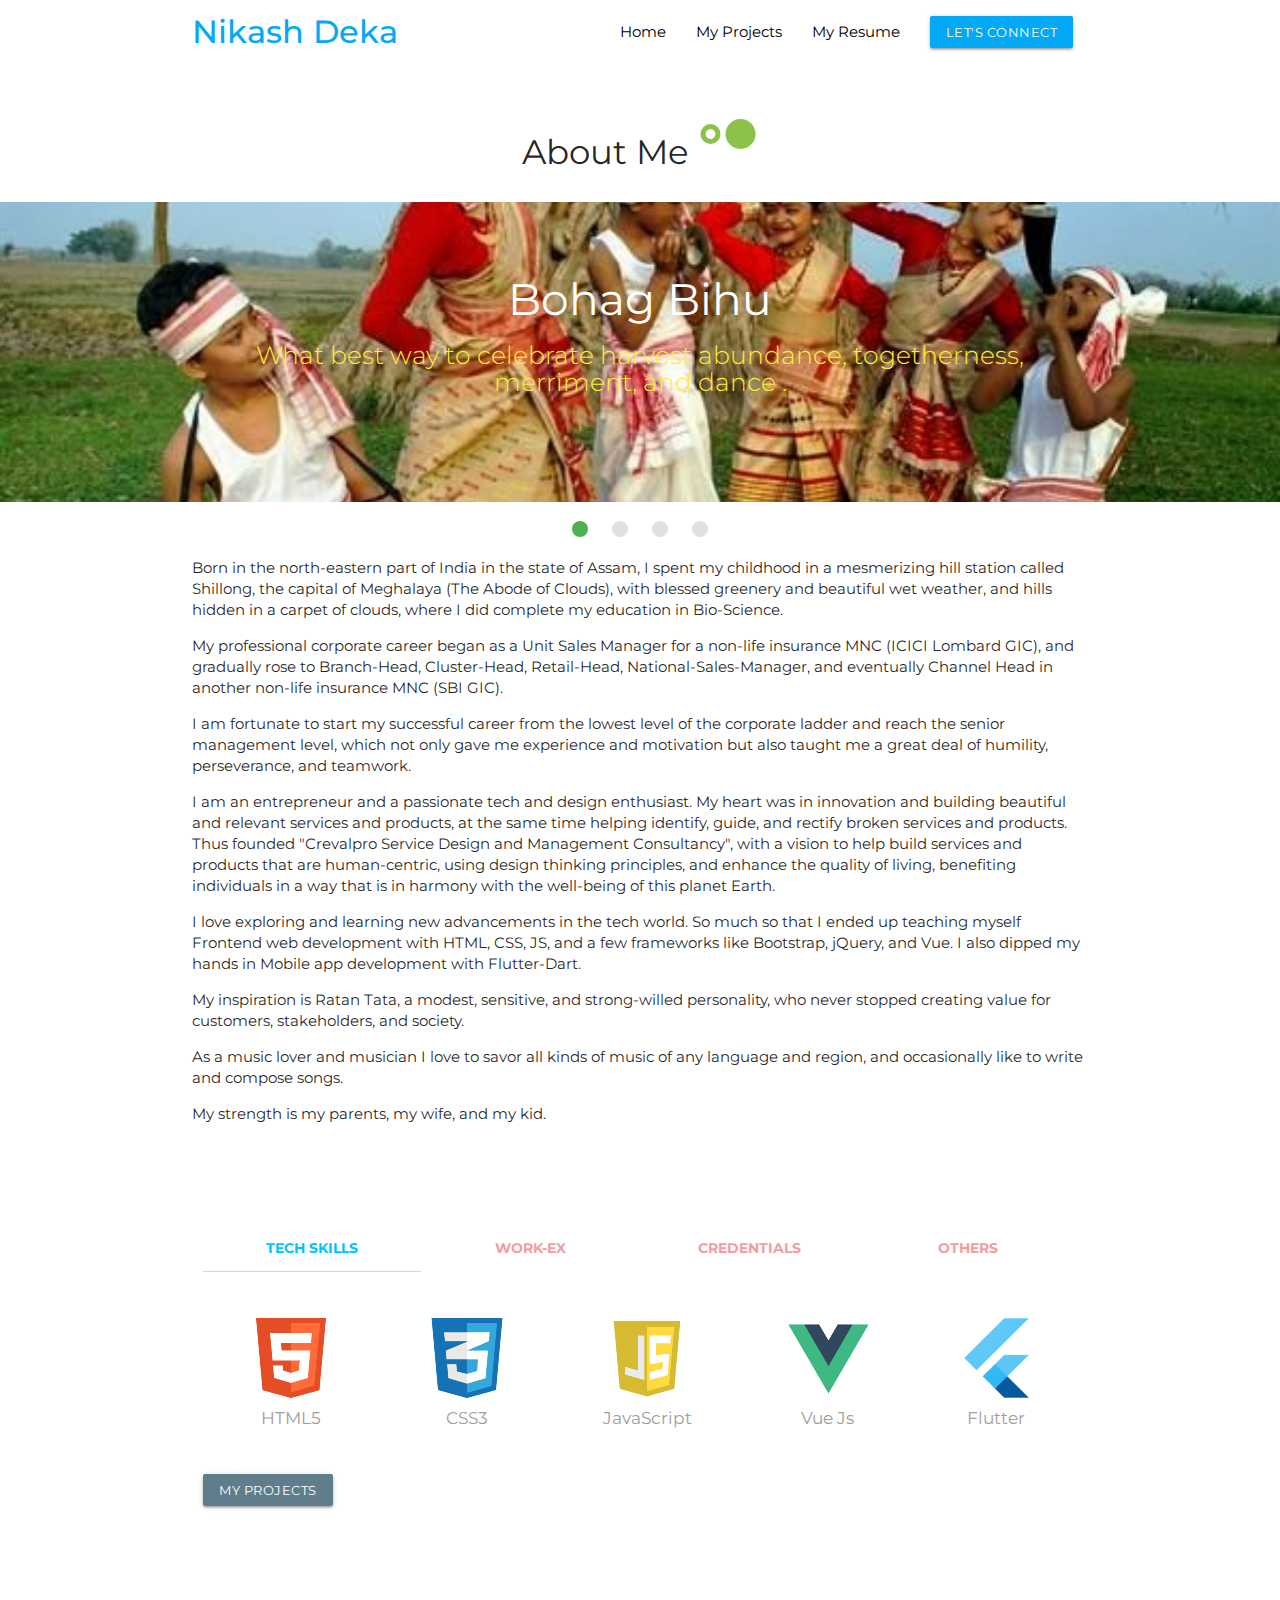
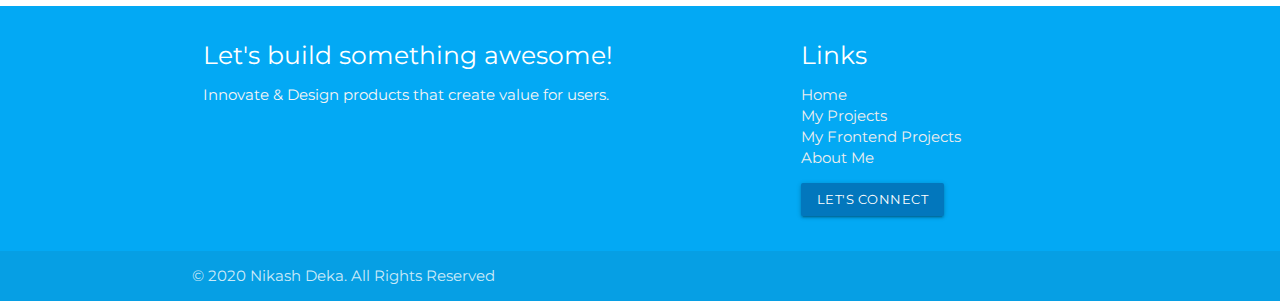
==== views/about_me.html @ b4529e20 "Modified: links, css, renamed files for optimization." ====
<!DOCTYPE html>
<html lang="en">
  <head>
    <meta charset="UTF-8" />
    <meta name="viewport" content="width=device-width, initial-scale=1.0" />
    <title>Nikash Deka Portfolio Page | About Me</title>
    <!--Import Google Icon Font-->
    <link
      href="https://fonts.googleapis.com/icon?family=Material+Icons"
      rel="stylesheet"
    />
    <!-- Import Fontawesome -->
    <link
      rel="stylesheet"
      href="https://use.fontawesome.com/releases/v5.15.1/css/all.css"
      integrity="sha384-vp86vTRFVJgpjF9jiIGPEEqYqlDwgyBgEF109VFjmqGmIY/Y4HV4d3Gp2irVfcrp"
      crossorigin="anonymous"
    />
    <!-- Materialize CSS -->
    <link
      rel="stylesheet"
      href="https://cdnjs.cloudflare.com/ajax/libs/materialize/1.0.0/css/materialize.min.css"
    />
    <!-- Custom CSS -->
    <link rel="stylesheet" href="/assets/css/style.css" />
    <link rel="stylesheet" href="/assets/css/biodata.css" />
    <link rel="stylesheet" href="/assets/css/constant_style.css" />
    <!-- Imported jQuery -->
    <script src="https://ajax.googleapis.com/ajax/libs/jquery/3.5.1/jquery.min.js"></script>
    <!-- Compiled and minified JavaScript -->
    <script src="https://cdnjs.cloudflare.com/ajax/libs/materialize/1.0.0/js/materialize.min.js"></script>
  </head>

  <body class="white" style="background: #f2f2f2">
    <!-- Common Component for Every Page STARTS -->
    <header>
      <!-- Nav Section STARTS -->
      <div class="navbar-fixed">
        <nav class="z-depth-0 white">
          <div class="nav-wrapper container">
            <a href="/index.html" class="brand-logo light-blue-text"
              ><strong>Nikash Deka</strong></a
            >
            <a
              href="#"
              data-target="mobile-menu"
              class="sidenav-trigger black-text"
              ><i class="material-icons">menu</i></a
            >
            <ul class="right hide-on-med-and-down">
              <li>
                <a class="black-text" href="/index.html">Home</a>
              </li>
              <li>
                <a class="black-text" href="/views/my_projects.html"
                  >My Projects</a
                >
              </li>
              <!-- <li>
                <a
                  class="black-text"
                  href="/views/blogs/blogs.html"
                  >Blogs</a
                >
              </li> -->
              <li>
                <a class="black-text" href="/views/my_biodata.html"
                  >My Resume</a
                >
              </li>
              <li>
                <a class="btn-small light-blue" href="/views/contact.html"
                  >Let's Connect</a
                >
              </li>
            </ul>
          </div>
        </nav>
      </div>

      <ul class="sidenav" id="mobile-menu">
        <a href="/index.html" class="brand-logo">
          <h5 class="light-blue-text pl-2"><strong>Nikash Deka</strong></h5>
        </a>
        <li><a class="text-w5" href="/index.html">Home</a></li>
        <li>
          <a class="text-w5" href="/views/my_projects.html">My Projects</a>
        </li>
        <!-- <li>
          <a class="text-w5" href="/views/blogs/blogs.html"
            >Blogs</a
          >
        </li> -->
        <li>
          <a class="text-w5" href="/views/about_me.html">About Me</a>
        </li>
        <li>
          <a
            class="btn-small light-blue"
            class="btn-small"
            href="/views/contact.html"
            >Let's Connect</a
          >
        </li>
      </ul>
      <!-- Nav Section ENDS -->
    </header>

    <!-- Page Heading STARTS -->
    <div class="page-heading">
      <h4 class="center-align mt-5">
        About Me
        <i class="material-icons medium light-green-text">hdr_strong</i>
      </h4>
    </div>
    <!-- Page Heading ENDS -->
    <!-- Common Component for Every Page ENDS -->

    <!-- Top Showcase Carousel section STARTS -->
    <div class="slider mt-2">
      <ul class="slides">
        <li class="blue">
          <img src="/assets/images/bihu_dance.jpg " />
          <div class="caption center-align">
            <h3 class="">Bohag Bihu</h3>
            <h5 class="light yellow-text">
              What best way to celebrate harvest abundance, togetherness,
              merriment, and dance .
            </h5>
            <p></p>
          </div>
        </li>
        <li class="blue">
          <img src="/assets/images//bihu_pitha.jpg" />
          <div class="caption left-align">
            <h3>King size snack</h3>
            <h5 class="light grey-text text-lighten-3">
              This local snack will win every heart.
            </h5>
          </div>
        </li>
        <li class="blue">
          <img src="/assets/images/bihu_meal.jpeg" />
          <div class="caption right-align">
            <h3 class="yellow-text">
              Traditional deliciousness of Assam served with love.
            </h3>
            <h5 class="black-text">No place like home and my comfort food.</h5>
          </div>
        </li>
        <li class="blue">
          <img src="/assets/images/Nikash_sm.jpg" />
          <div class="caption center-align">
            <h3>Passionate, Workaholic, and Sensitive</h3>
            <h5 class="light black-text">
              I am a thinker and love to keep learning new things.
            </h5>
          </div>
        </li>
      </ul>
    </div>
    <!-- Top Showcase Carousel section ENDS -->

    <article class="container">
      <p>
        Born in the north-eastern part of India in the state of Assam, I spent
        my childhood in a mesmerizing hill station called Shillong, the capital
        of Meghalaya (The Abode of Clouds), with blessed greenery and beautiful
        wet weather, and hills hidden in a carpet of clouds, where I did
        complete my education in Bio-Science.
      </p>
      <p>
        My professional corporate career began as a Unit Sales Manager for a
        non-life insurance MNC (ICICI Lombard GIC), and gradually rose to
        Branch-Head, Cluster-Head, Retail-Head, National-Sales-Manager, and
        eventually Channel Head in another non-life insurance MNC (SBI GIC).
      </p>
      <p>
        I am fortunate to start my successful career from the lowest level of
        the corporate ladder and reach the senior management level, which not
        only gave me experience and motivation but also taught me a great deal
        of humility, perseverance, and teamwork.
      </p>
      <p>
        I am an entrepreneur and a passionate tech and design enthusiast. My
        heart was in innovation and building beautiful and relevant services and
        products, at the same time helping identify, guide, and rectify broken
        services and products. Thus founded "Crevalpro Service Design and
        Management Consultancy", with a vision to help build services and
        products that are human-centric, using design thinking principles, and
        enhance the quality of living, benefiting individuals in a way that is
        in harmony with the well-being of this planet Earth.
      </p>
      <p>
        I love exploring and learning new advancements in the tech world. So
        much so that I ended up teaching myself Frontend web development with
        HTML, CSS, JS, and a few frameworks like Bootstrap, jQuery, and Vue. I
        also dipped my hands in Mobile app development with Flutter-Dart.
      </p>
      <p>
        My inspiration is Ratan Tata, a modest, sensitive, and strong-willed
        personality, who never stopped creating value for customers,
        stakeholders, and society.
      </p>
      <p>
        As a music lover and musician I love to savor all kinds of music of any
        language and region, and occasionally like to write and compose songs.
      </p>
      <p>My strength is my parents, my wife, and my kid.</p>
    </article>

    <!-- My Bio-Data TAB Section STARTS -->
    <div class="my-skills-tab">
      <div class="row container">
        <div class="col s12">
          <!-- Tabs mark-up  -->
          <ul class="tabs">
            <li class="tab col s12 m3">
              <a class="active" href="#tech-skills">Tech Skills</a>
            </li>
            <li class="tab col s12 m3">
              <a class="" href="#work-ex">Work-Ex</a>
            </li>
            <li class="tab col s12 m3">
              <a class="" href="#credentials">Credentials</a>
            </li>
            <li class="tab col s12 m3">
              <a class="" href="#others ">Others</a>
            </li>
          </ul>
        </div>
        <!-- Tech-skills mark-up  -->
        <div class="skills-warapper">
          <div id="tech-skills" class="col s12">
            <div class="grey-text skill-icons">
              <div class="i-box center-align">
                <img src="/assets/images/html.png" alt="" />
                <h6>HTML5</h6>
              </div>
              <div class="i-box center-align">
                <img src="/assets/images/css.png" alt="" />
                <h6>CSS3</h6>
              </div>
              <div class="i-box center-align">
                <img src="/assets/images/js.png" alt="" />
                <h6>JavaScript</h6>
              </div>
              <div class="i-box center-align">
                <img src="/assets/images/vue.png" alt="" />
                <h6>Vue Js</h6>
              </div>
              <div class="i-box center-align">
                <img src="/assets/images/flutter.png" alt="" />
                <h6>Flutter</h6>
              </div>
            </div>
            <a
              class="btn-small blue-grey white-text"
              href="/views/my_projects.html"
              >My Projects</a
            >
          </div>
        </div>
        <!-- Work-Ex mark-up -->
        <div id="work-ex" class="col s12">
          <ul>
            <li>
              <a href="">Ten (10) years of non-life insurance experience</a>
            </li>
            <li>
              <a href="">Lead Retail, Bancassurance, and Corporate channels</a>
            </li>
            <li>
              <a href=""
                >Project Lead for developing IT platforms for online products
                distribution</a
              >
            </li>
            <li>
              <a href=""
                >Business Lead for Core system implementation and IT principles
                to business</a
              >
            </li>
            <li>
              <a href=""
                >Operational Process improvement and SOP implementation</a
              >
            </li>
            <li>
              <a href=""
                >Lead teams, mentored, and managed their activities and
                performance appraisals</a
              >
            </li>
            <li>
              <a href=""
                >CHANNEL HEAD (COUNTRY), MNC Non-life Insurance Company</a
              >
            </li>
            <li>
              <a href=""
                >NATIONAL SALES MANAGER, MNC Non-life Insurance Company</a
              >
            </li>
            <li>
              <a href=""
                >RETAIL HEAD (REGIONAL), MNC Non-life Insurance Company</a
              >
            </li>
            <li>
              <a href=""
                >CLUSTER HEAD (REGIONAL), MNC Non-life Insurance Company</a
              >
            </li>
            <li>
              <a href="">BRANCH MANAGER, MNC Non-life Insurance Company</a>
            </li>
            <li>
              <a href="">UNIT SALES MANAGER, MNC Non-life Insurance Company</a>
            </li>
          </ul>
          <a
            class="btn-small blue-grey white-text"
            href="/views/my_biodata.html"
            >My Biodata</a
          >
        </div>
        <!-- Credentials mark-up -->
        <div id="credentials" class="col s12">
          <ul>
            <li>
              <a href=""
                >Strategy Consulting - Indian Institute of Management, Bangalore
                (IIMB)</a
              >
            </li>
            <li><a href="">Design Thinking Certification - IDEO</a></li>
            <li><a href="">Service Design - Udemy</a></li>
            <li>
              <a href=""
                >User Research Certification - Interaction Design Foundation
                (IDF)</a
              >
            </li>
            <li>
              <a href=""
                >User Experience Fundamentals - Interaction Design Foundation
                (IDF)</a
              >
            </li>
            <li><a href="">Flutter + Dart - Udemy</a></li>
            <li><a href="">JavaScript - Udemy</a></li>
            <li><a href="">Web Design - FreeCodeCamp</a></li>
            <li>
              <a href=""
                >Cert SCI (General Insurance) - Singapore College of Insurance
                (SCI)</a
              >
            </li>
            <li>
              <a href=""
                >Cert SCI (Health Insurance) - Singapore College of Insurance
                (SCI)</a
              >
            </li>
            <li>
              <a href=""
                >Cert SCI (Reinsurance) - Singapore College of Insurance
                (SCI)</a
              >
            </li>
            <li>
              <a href=""
                >Licentiate (Non-Life) - Insurance Institute of India (III)</a
              >
            </li>
          </ul>
          <a
            class="btn-small blue-grey white-text"
            href="/views/my_certifications.html"
            >Certification</a
          >
        </div>
        <div id="others" class="col s12">
          <ul class="grey-text">
            <li>
              <a href=""
                >Volunteer with the Willing Hearts Foundation, Singapore.
              </a>
            </li>
            <li><a href="">A Hobbyist Musician, Singer. </a></li>
            <li><a href="">Service Design - Udemy</a></li>
          </ul>
          <a class="btn-small blue-grey white-text" href="/index.html">Home</a>
        </div>
      </div>
    </div>
    <!-- My Bio-Data TAB Section ENDS -->

    <!-- Footer STARTS -->
    <footer class="page-footer light-blue">
      <div class="container">
        <div class="row">
          <div class="col l6 s12">
            <h5 class="white-text">Let's build something awesome!</h5>
            <p class="grey-text text-lighten-4">
              Innovate & Design products that create value for users.
            </p>
          </div>
          <div class="col l4 offset-l2 s12">
            <h5 class="white-text">Links</h5>
            <ul>
              <li>
                <a class="grey-text text-lighten-3" href="/index.html">Home</a>
              </li>
              <li>
                <a
                  class="grey-text text-lighten-3"
                  href="/views/my_projects.html"
                  >My Projects</a
                >
              </li>
              <li>
                <a
                  class="grey-text text-lighten-3"
                  href="/views/frontend_development.html"
                  >My Frontend Projects</a
                >
              </li>
              <!-- <li>
                <a
                  class="grey-text text-lighten-3"
                  href="/views/blogs/blogs.html"
                  >Blogs</a
                >
              </li> -->
              <li>
                <a class="grey-text text-lighten-3" href="/views/about_me.html"
                  >About Me</a
                >
              </li>
              <li>
                <a
                  class="btn-small mt-1 light-blue darken-3"
                  href="/views/contact.html"
                  >Let's Connect</a
                >
              </li>
            </ul>
          </div>
        </div>
      </div>
      <div class="footer-copyright">
        <div class="container">
          © 2020 Nikash Deka. All Rights Reserved
          <!-- <a
        class="dropdown-trigger grey-text text-lighten-4 right"
        href="#"
        data-target="dropdownlist"
        style="width: 220px"
        >More Links</a
      > -->
          <ul id="dropdownlist" class="dropdown-content light-blue">
            <li>
              <a class="grey-text text-lighten-4" href="#!"
                >Crevalpro SDMC LLP</a
              >
            </li>
            <li>
              <a class="grey-text text-lighten-4" href="#!">Design Resources</a>
            </li>
            <li>
              <a class="grey-text text-lighten-4" href="#!">My Photography</a>
            </li>
          </ul>
        </div>
      </div>
    </footer>
    <!-- Footer ENDS -->

    <script>
      $(document).ready(function () {
        $(".carousel").carousel({
          indicators: true,
        });
        $(".tabs").tabs();
        $(".slider").slider({
          height: 300,
        });
        $(".sidenav").sidenav();
        $(".carousel.carousel-slider").carousel({
          fullWidth: true,
          indicators: true,
        });
      });
    </script>
  </body>
</html>
---- assets/css/style.css ----
@import url("https://fonts.googleapis.com/css2?family=Montserrat:wght@200;300;400;500;700&display=swap");

* {
  font-family: "Montserrat", Roboto, Helvetica, sans-serif;
}
.skill-btn {
  margin: 8px;
}

.img-overlay {
  display: block;
  position: relative;
}

.img-overlay::before {
  content: "";
  position: absolute;
  left: 0;
  top: 0;
  height: 100%;
  width: 100%;
  background-color: rgba(0, 255, 0, 0.315);
}

.navbar-fixed .container {
  height: 60px;
}

.clear-float {
  clear: both;
}

.page-heading {
  margin-top: -20px;
}

.carousel {
  background-color: white;
}

/* Carousel display window */
.my-carousel {
  height: 380px;
}

.my-carousel-item {
  min-height: 300px;
  /* min-width: fit-content; */
  min-width: 350px;
  border-radius: 40px;
}

.my-carousel-item img {
  height: 120px;
  object-fit: contain;
  overflow: hidden;
}

.carousel .indicators {
  margin-top: 10px;
}

.carousel .indicators li.indicator-item {
  background-color: grey;
}

.carousel .indicators li.indicator-item.active {
  background-color: lightgreen;
}

.card-panel {
  width: 800;
  margin-top: -30px;
  background-color: rgb(0, 0, 0);
  background-color: white;
}

.card-title {
  margin: 4px 0;
  color: red;
}

.card-sub-title {
  color: green;
}

.heading-caption h5 {
  padding: 100px;
}

.txt-upper {
  text-transform: uppercase;
}

.carousel-item img {
  max-width: 250px;
  max-height: 250px;
}

.my-skills-tab {
  margin: 100px 0;
}
.my-skills-tab ul {
  list-style-type: inherit;
  font-weight: 700;
}

.my-skills-tab ul li {
  color: #455a64;
  list-style: initial;
  list-style-type: square;
}
.my-skills-tab ul li a {
  color: #455a64;
  list-style: initial;
  list-style-type: square;
}

.my-skills-tab .tabs .tab .active {
  color: rgb(0, 195, 255);
}

#tech-skills li,
#work-ex li,
#credentials li,
#others li {
  margin-bottom: 8px;
}

.tabs .tab a:focus,
.tabs .tab a:focus.active {
  color: rgb(0, 195, 255);
  /* tab heading color change when focused */
}

.tabs .tab a:focus,
.tabs .tab a:focus.active {
  background-color: #e6e6e644;
  outline: none;
}

.tabs .indicator {
  position: absolute;
  bottom: 0;
  height: 1px;
  background-color: #455a643f;
  will-change: left, right;
  /* color: blue; */
}

#tech-skills ul,
#work-ex ul,
#credentials ul,
#others ul {
  padding: 20px;
  /* background-color: #e6e6e644; */
  font-weight: normal;
  color: #039be5;
  
}

.skills-wrapper {
  position: relative;
}
#tech-skills .skill-icons {
  height: 170px;
  width: 100%;
  padding: 30px 0;
  margin: 16px 0;
  font-size: 5rem;
  display: flex;
  justify-content: space-around;
  -webkit-justify-content: space-around;
  -moz-justify-content: space-around;
}

/* #tech-skills .skill-icons .i-box h6 {
  color: #3c4d83;
  margin-top: -1px;
} 
*/

/* Styling to set left & right padding for brand logo  */
@media only screen and (max-width: 992px) {
  nav .brand-logo {
    min-width: 220px;
    padding: 0 1rem;
  }
}
---- assets/css/biodata.css ----
.resume-section .resume-header {
  /* background-color: #607d8b; */
  width: 100%;
  display: flex;
  /* align-items: flex-end; */
  padding: 0 1rem;
  justify-content: space-between;
}


.resume-section .resume-header img {
  width: 120px;
}

.resume-header-content a{
  color: #607d8b;
}

.resume-body i {
  position: relative;
}
.resume-body i::before {
  position: absolute;
  color: #607d8b;
  top: 50%;
  left: 50%;
  transform: translate(-50%, -50%);
}

.list-styling li {
  padding-bottom: 16px;
}
.certification-items ul li a {
  color: #607d8b;
  padding: 16px;
}
---- assets/css/constant_style.css ----
@import url("https://fonts.googleapis.com/css2?family=Montserrat:wght@200;300;400;500;600;700&display=swap");

* {
  font-family: "Montserrat", Roboto, Helvetica, sans-serif;
  /* color: #039be5; */
}
.primary-color {
  background-color: #1d1d1f;
  color: #ffffff;
}
.accent-color {
  background-color: #616161;
  color: #ffffff;
}
.secondary-color {
  background-color: #eeff41;
  color: #000000;
}

/* text formatting */
.text-w1 {
  font-weight: 100;
}
.text-w2 {
  font-weight: 200;
}
.text-w3 {
  font-weight: 300;
}
.text-w4 {
  font-weight: 400;
}
.text-w5 {
  font-weight: 500;
}
.text-w6 {
  font-weight: 600;
}
.text-w7 {
  font-weight: 700;
}

/* margin */
.mt-1 {
  margin-top: 1rem;
}
.mt-2 {
  margin-top: 2rem;
}
.mt-3 {
  margin-top: 3rem;
}
.mt-4 {
  margin-top: 4rem;
}
.mt-5 {
  margin-top: 4rem;
}
.mb-1 {
  margin-bottom: 1rem;
}
.mb-2 {
  margin-bottom: 2rem;
}
.mb-3 {
  margin-bottom: 3rem;
}
.mb-4 {
  margin-bottom: 4rem;
}
.mb-5 {
  margin-bottom: 4rem;
}
/* padding */
.pt-1 {
  padding-top: 1rem;
}
.pt-2 {
  padding-top: 2rem;
}
.pt-3 {
  padding-top: 3rem;
}
.pt-4 {
  padding-top: 4rem;
}
.pt-5 {
  padding-top: 4rem;
}
.pb-1 {
  padding-bottom: 1rem;
}
.pb-2 {
  padding-bottom: 2rem;
}
.pb-3 {
  padding-bottom: 3rem;
}
.pb-4 {
  padding-bottom: 4rem;
}
.pb-5 {
  padding-bottom: 4rem;
}
.pl-1 {
  padding-left: 1rem;
}
.pl-2 {
  padding-left: 2rem;
}
.pl-3 {
  padding-left: 3rem;
}
.pl-4 {
  padding-left: 4rem;
}
.pl-5 {
  padding-left: 4rem;
}

/* reference: https://css-tricks.com/multi-line-truncation-with-pure-css/ 
              https://css-tricks.com/almanac/properties/l/line-clamp/
              https://css-tricks.com/weekly-news-truncating-muti-line-text-calc-in-custom-property-values-contextual-alternates/
*/
html {
  --lh: 1.4rem;
  line-height: var(--lh);
}

.truncate-overflow {
  position: relative;
  --max-lines: 2;
  max-height: calc(var(--lh) * var(--max-lines));
  overflow: hidden;
}

.truncate-overflow::before {
  content: "...";
  position: absolute;
  bottom: 0;
  right: 0;
  padding-left: 3px;
  background-color: white;
}

.truncate-overflow::after {
  content: " ";
  position: absolute;
  right: 0;
  width: 1rem;
  height: 1rem;
  background-color: white;
}
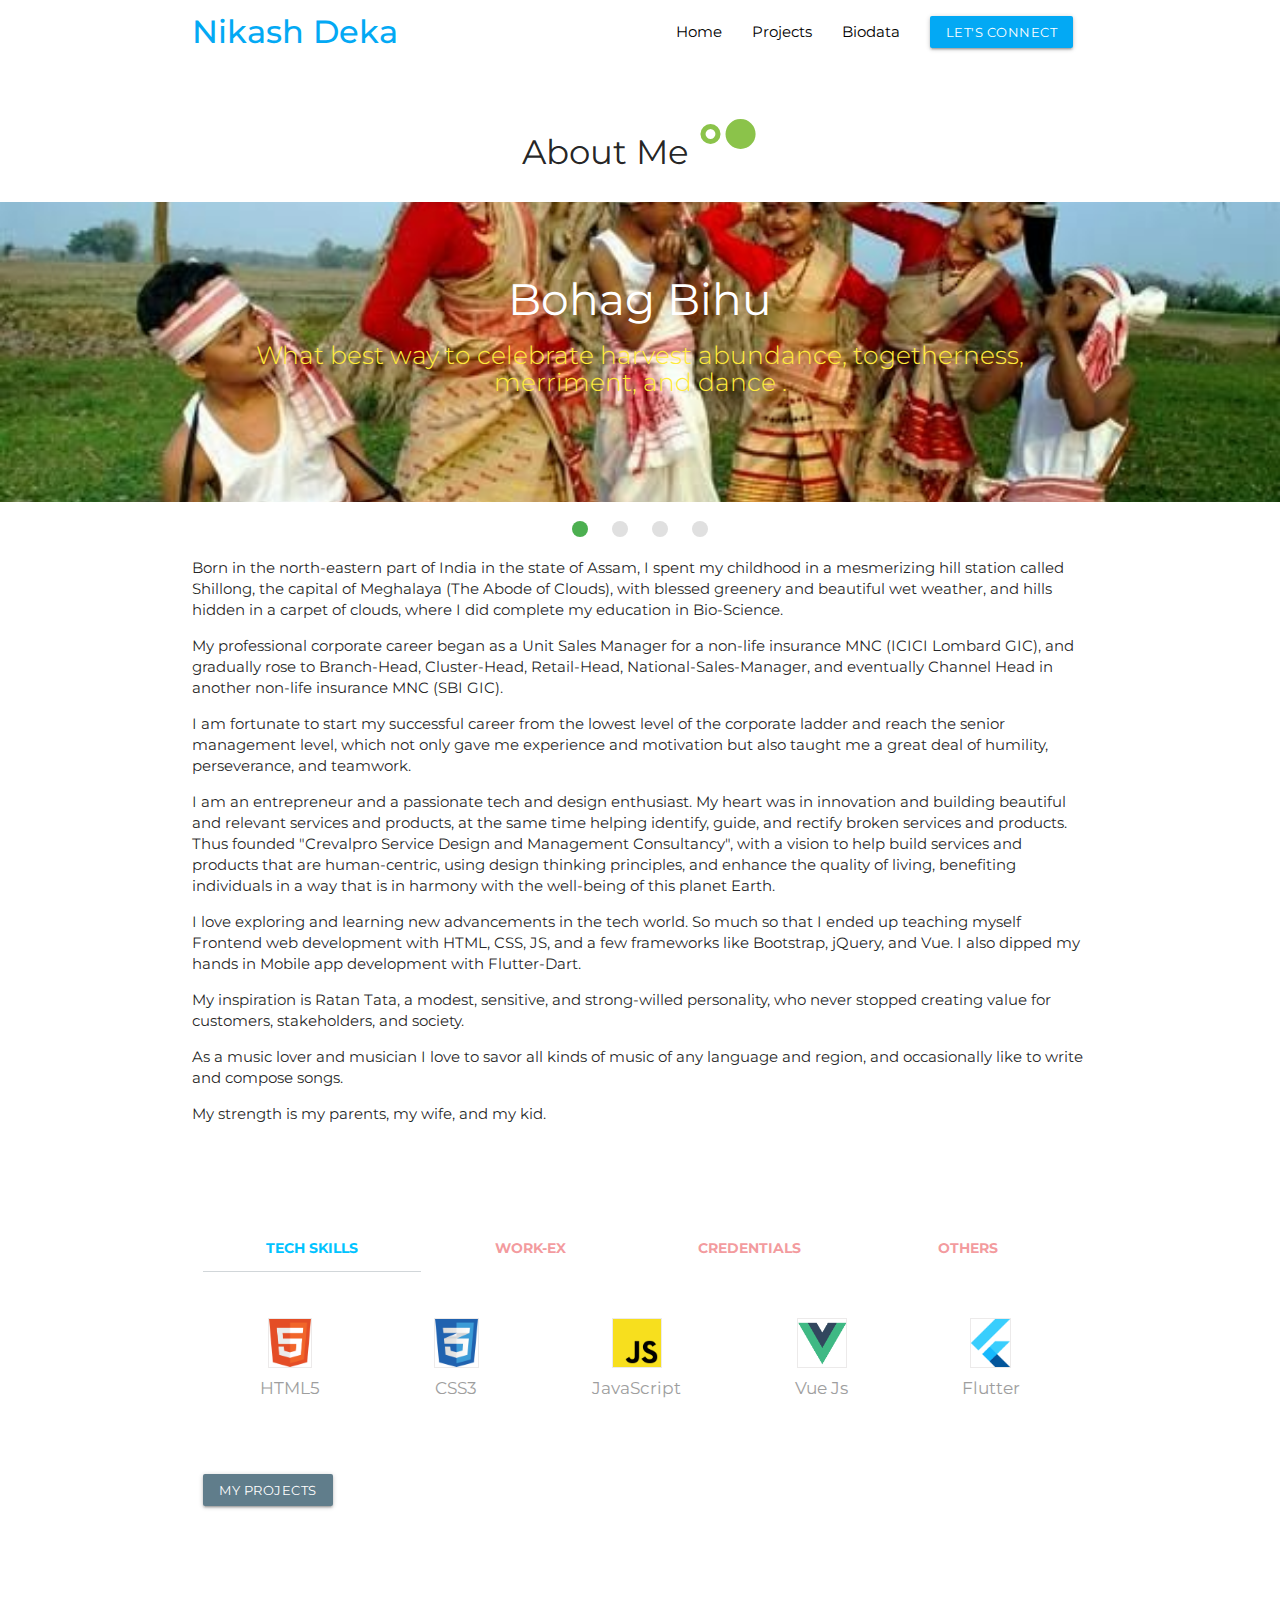
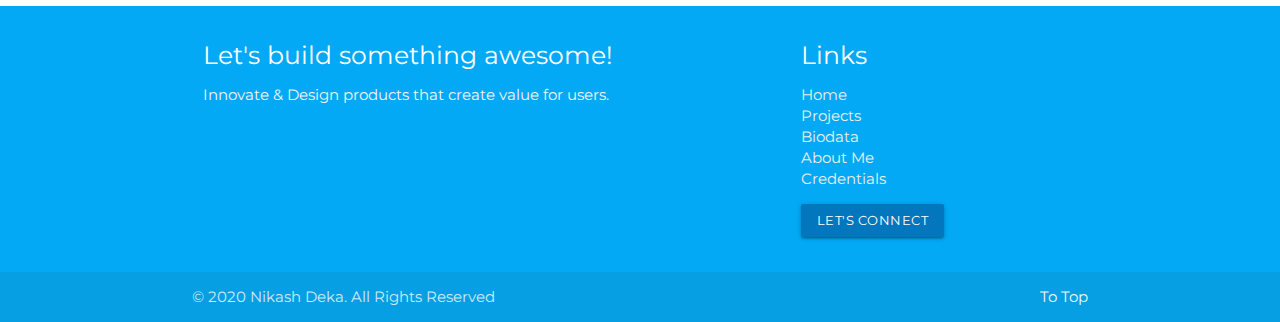
==== commit 96935e88: "Refactor: styles, and html" ====
--- a/views/about_me.html
+++ b/views/about_me.html
@@ -52,9 +52,7 @@
                 <a class="black-text" href="/index.html">Home</a>
               </li>
               <li>
-                <a class="black-text" href="/views/my_projects.html"
-                  >My Projects</a
-                >
+                <a class="black-text" href="/views/projects.html">Projects</a>
               </li>
               <!-- <li>
                 <a
@@ -64,9 +62,7 @@
                 >
               </li> -->
               <li>
-                <a class="black-text" href="/views/my_biodata.html"
-                  >My Resume</a
-                >
+                <a class="black-text" href="/views/biodata.html">Biodata</a>
               </li>
               <li>
                 <a class="btn-small light-blue" href="/views/contact.html"
@@ -84,15 +80,10 @@
         </a>
         <li><a class="text-w5" href="/index.html">Home</a></li>
         <li>
-          <a class="text-w5" href="/views/my_projects.html">My Projects</a>
-        </li>
-        <!-- <li>
-          <a class="text-w5" href="/views/blogs/blogs.html"
-            >Blogs</a
-          >
-        </li> -->
+          <a class="text-w5" href="/views/projects.html">Projects</a>
+        </li>
         <li>
-          <a class="text-w5" href="/views/about_me.html">About Me</a>
+          <a class="black-text" href="/views/biodata.html">Biodata</a>
         </li>
         <li>
           <a
@@ -415,17 +406,13 @@
                 <a class="grey-text text-lighten-3" href="/index.html">Home</a>
               </li>
               <li>
-                <a
-                  class="grey-text text-lighten-3"
-                  href="/views/my_projects.html"
-                  >My Projects</a
-                >
-              </li>
-              <li>
-                <a
-                  class="grey-text text-lighten-3"
-                  href="/views/frontend_development.html"
-                  >My Frontend Projects</a
+                <a class="grey-text text-lighten-3" href="/views/projects.html"
+                  >Projects</a
+                >
+              </li>
+              <li>
+                <a class="grey-text text-lighten-3" href="/views/biodata.html"
+                  >Biodata</a
                 >
               </li>
               <!-- <li>
@@ -442,6 +429,13 @@
               </li>
               <li>
                 <a
+                  class="grey-text text-lighten-3"
+                  href="/views/certifications.html"
+                  >Credentials</a
+                >
+              </li>
+              <li>
+                <a
                   class="btn-small mt-1 light-blue darken-3"
                   href="/views/contact.html"
                   >Let's Connect</a
@@ -454,46 +448,14 @@
       <div class="footer-copyright">
         <div class="container">
           © 2020 Nikash Deka. All Rights Reserved
-          <!-- <a
-        class="dropdown-trigger grey-text text-lighten-4 right"
-        href="#"
-        data-target="dropdownlist"
-        style="width: 220px"
-        >More Links</a
-      > -->
-          <ul id="dropdownlist" class="dropdown-content light-blue">
-            <li>
-              <a class="grey-text text-lighten-4" href="#!"
-                >Crevalpro SDMC LLP</a
-              >
-            </li>
-            <li>
-              <a class="grey-text text-lighten-4" href="#!">Design Resources</a>
-            </li>
-            <li>
-              <a class="grey-text text-lighten-4" href="#!">My Photography</a>
-            </li>
-          </ul>
+
+          <a id="to-top-btn" class="grey-text text-lighten-4 right" href="#">To Top</a>
         </div>
       </div>
     </footer>
     <!-- Footer ENDS -->
 
-    <script>
-      $(document).ready(function () {
-        $(".carousel").carousel({
-          indicators: true,
-        });
-        $(".tabs").tabs();
-        $(".slider").slider({
-          height: 300,
-        });
-        $(".sidenav").sidenav();
-        $(".carousel.carousel-slider").carousel({
-          fullWidth: true,
-          indicators: true,
-        });
-      });
-    </script>
+    <script src="/assets/js/main.js"></script>
+    <script src="/assets/js/scroll_to_top.js"></script>
   </body>
 </html>
--- a/assets/css/style.css
+++ b/assets/css/style.css
@@ -3,6 +3,11 @@
 * {
   font-family: "Montserrat", Roboto, Helvetica, sans-serif;
 }
+
+.btn-small {
+  background-color: #42a5f5;
+}
+
 .skill-btn {
   margin: 8px;
 }
@@ -19,7 +24,7 @@
   top: 0;
   height: 100%;
   width: 100%;
-  background-color: rgba(0, 255, 0, 0.315);
+  background-color: rgba(146, 146, 146, 0.59);
 }
 
 .navbar-fixed .container {
@@ -46,8 +51,8 @@
 .my-carousel-item {
   min-height: 300px;
   /* min-width: fit-content; */
-  min-width: 350px;
-  border-radius: 40px;
+  min-width: 320px;
+  border-radius: 50%;
 }
 
 .my-carousel-item img {
@@ -153,10 +158,8 @@
 #credentials ul,
 #others ul {
   padding: 20px;
-  /* background-color: #e6e6e644; */
   font-weight: normal;
   color: #039be5;
-  
 }
 
 .skills-wrapper {
@@ -173,17 +176,59 @@
   -webkit-justify-content: space-around;
   -moz-justify-content: space-around;
 }
-
-/* #tech-skills .skill-icons .i-box h6 {
-  color: #3c4d83;
-  margin-top: -1px;
-} 
-*/
-
-/* Styling to set left & right padding for brand logo  */
+.skill-icons{
+  display: flex;
+  flex-wrap: wrap;
+}
+
+.i-box img{
+  /* max-width: 80px; */
+  height: 50px;
+  border: 1px solid rgb(236, 234, 234);
+  object-fit: cover;
+}
+/* Styling to set left & right padding  */
+/* for brand logo  */
 @media only screen and (max-width: 992px) {
   nav .brand-logo {
     min-width: 220px;
     padding: 0 1rem;
   }
 }
+
+/* SHOWCASE GRID CARD CSS STARTS  */
+.showcase-grid-cards {
+  height: auto;
+}
+
+.showcase-grid-cards .card {
+  max-height: fit-content;
+}
+
+.showcase-grid-cards .card .card-content {
+  min-height: fit-content;
+  overflow: hidden;
+}
+
+.showcase-grid-cards .card .card-content img {
+  min-height: 200px;
+  max-height: 200px;
+  object-fit: fill;
+  width: 100%;
+  object-fit: contain;
+  overflow: hidden;
+}
+
+/* Image Grid Starts */
+.showcase-grid-cards .h-image-grid {
+  display: grid;
+  grid-gap: 12px 12px;
+  grid-template-columns: repeat(auto-fit, minmax(300px, 1fr));
+}
+
+.showcase-grid-cards .h-image-grid img {
+  width: 100%;
+}
+/* Image Grid Ends */
+
+/* SHOWCASE GRID CARD CSS ENDS  */
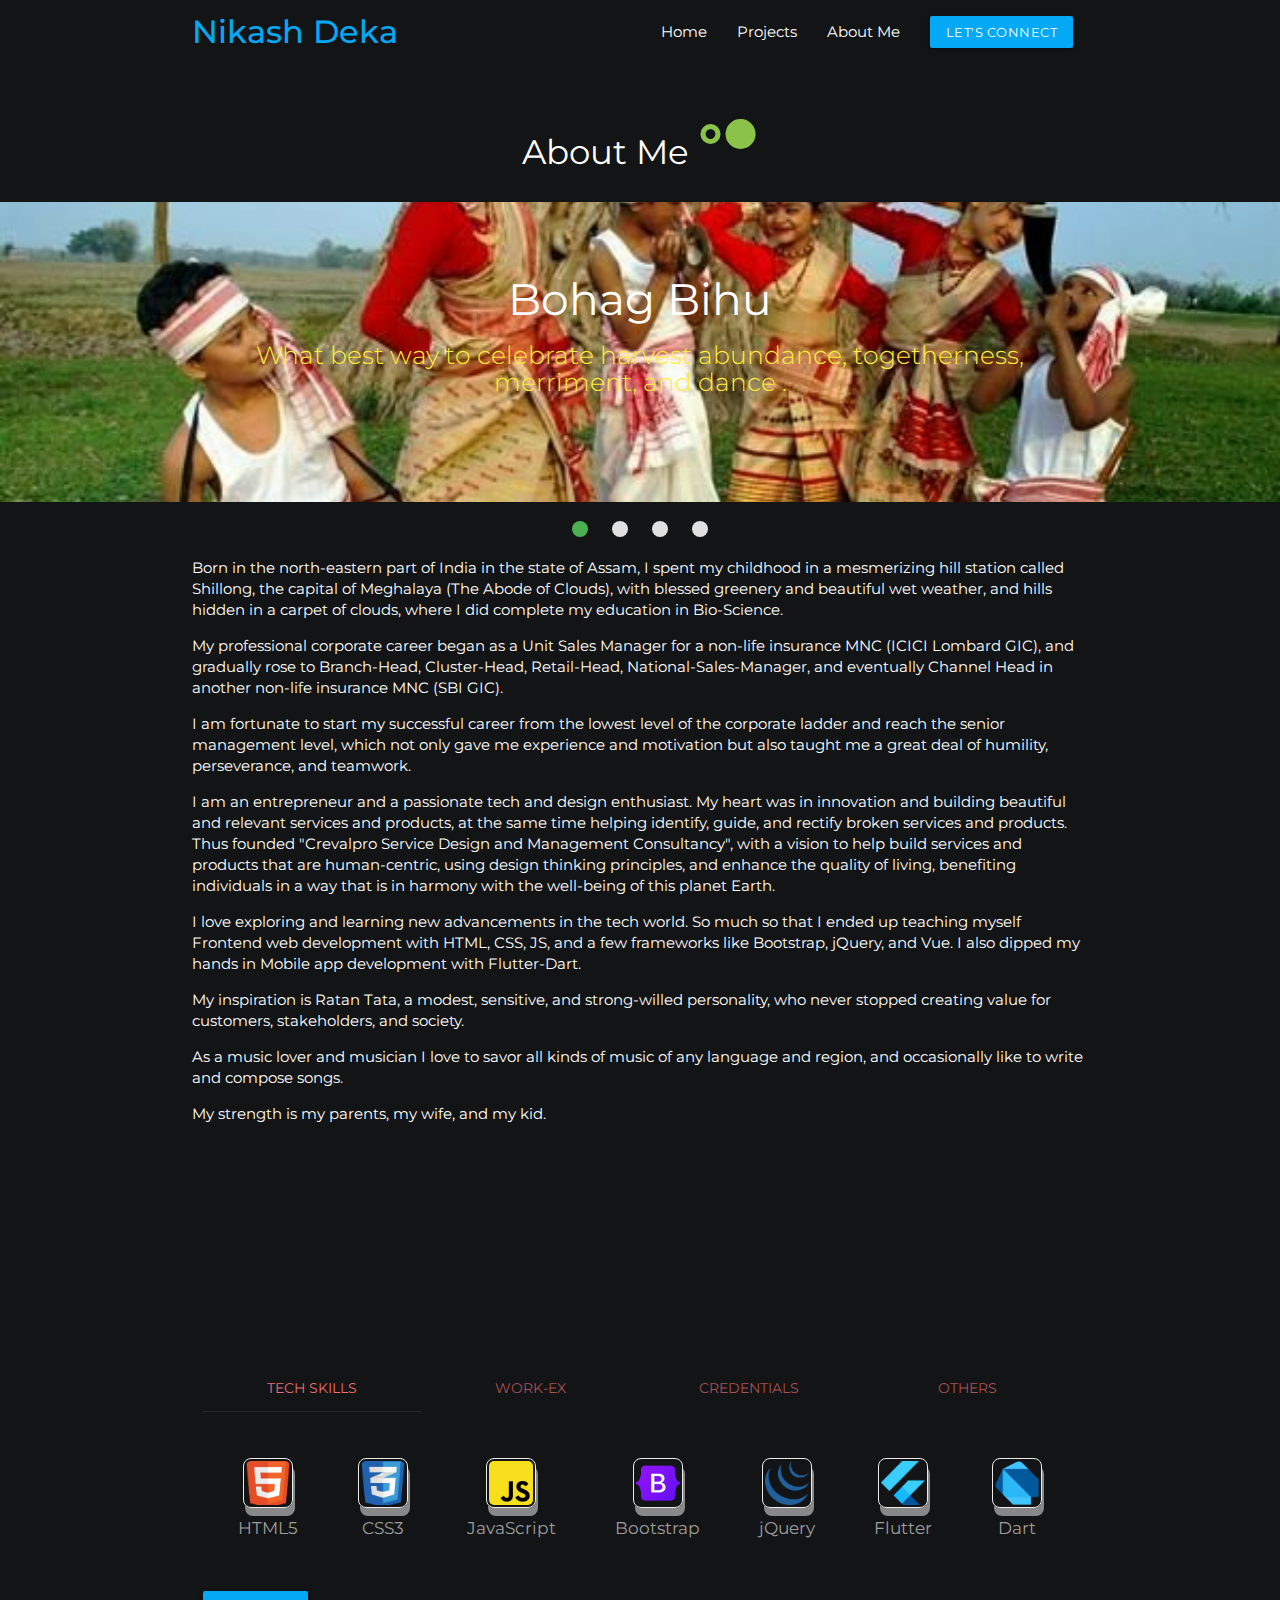
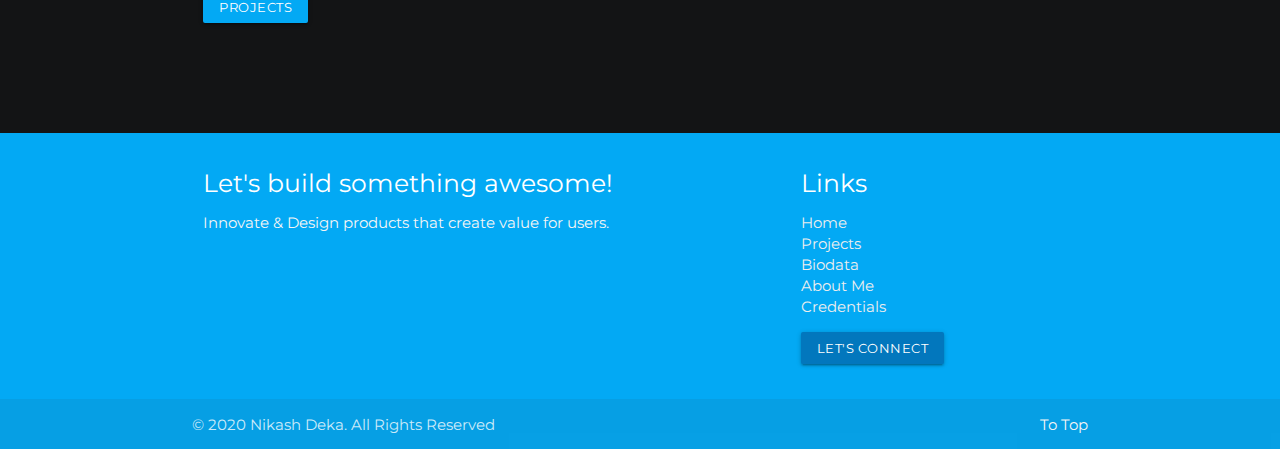
==== commit 850bf5fe: "Modified, mark-up and css stylesheets" ====
--- a/views/about_me.html
+++ b/views/about_me.html
@@ -31,41 +31,48 @@
     <script src="https://cdnjs.cloudflare.com/ajax/libs/materialize/1.0.0/js/materialize.min.js"></script>
   </head>
 
-  <body class="white" style="background: #f2f2f2">
+  <body class="white-text" style="background: #131415">
     <!-- Common Component for Every Page STARTS -->
     <header>
-      <!-- Nav Section STARTS -->
-      <div class="navbar-fixed">
-        <nav class="z-depth-0 white">
-          <div class="nav-wrapper container">
-            <a href="/index.html" class="brand-logo light-blue-text"
+      <!-- NAVBAR FIXED -->
+      <div class="navbar-fixed " >
+        <nav class="z-depth-0 ">
+          <div class="nav-wrapper container" >
+            <a
+              href="/index.html"
+              class="brand-logo light-blue-text"
               ><strong>Nikash Deka</strong></a
             >
             <a
               href="#"
               data-target="mobile-menu"
-              class="sidenav-trigger black-text"
+              class="sidenav-trigger white-text"
               ><i class="material-icons">menu</i></a
             >
             <ul class="right hide-on-med-and-down">
               <li>
-                <a class="black-text" href="/index.html">Home</a>
-              </li>
-              <li>
-                <a class="black-text" href="/views/projects.html">Projects</a>
-              </li>
-              <!-- <li>
-                <a
-                  class="black-text"
-                  href="/views/blogs/blogs.html"
-                  >Blogs</a
-                >
-              </li> -->
-              <li>
-                <a class="black-text" href="/views/biodata.html">Biodata</a>
-              </li>
-              <li>
-                <a class="btn-small light-blue" href="/views/contact.html"
+                <a class="white-text" href="/index.html"
+                  >Home</a
+                >
+              </li>
+              <li>
+                <a
+                  class="white-text"
+                  href="/views/projects.html"
+                  >Projects</a
+                >
+              </li>
+              <li>
+                <a
+                  class="white-text"
+                  href="/views/about_me.html"
+                  >About Me</a
+                >
+              </li>
+              <li>
+                <a
+                  class="btn-small light-blue"
+                  href="/views/contact.html"
                   >Let's Connect</a
                 >
               </li>
@@ -73,17 +80,23 @@
           </div>
         </nav>
       </div>
-
-      <ul class="sidenav" id="mobile-menu">
+      <!-- SIDENAV -->
+      <ul class="sidenav" id="mobile-menu" >
         <a href="/index.html" class="brand-logo">
-          <h5 class="light-blue-text pl-2"><strong>Nikash Deka</strong></h5>
+          <h5 class="pl-2"><strong>Nikash Deka</strong>
+          <h6 class="pl-2 ">Profile page</h6>
+          </h5>
         </a>
-        <li><a class="text-w5" href="/index.html">Home</a></li>
+        <li><a class="white-text" href="/index.html">Home</a></li>
         <li>
-          <a class="text-w5" href="/views/projects.html">Projects</a>
+          <a class="white-text" href="/views/projects.html"
+            >Projects</a
+          >
         </li>
         <li>
-          <a class="black-text" href="/views/biodata.html">Biodata</a>
+          <a class="white-text" href="/views/about_me.html"
+            >About Me</a
+          >
         </li>
         <li>
           <a
@@ -94,7 +107,6 @@
           >
         </li>
       </ul>
-      <!-- Nav Section ENDS -->
     </header>
 
     <!-- Page Heading STARTS -->
@@ -200,194 +212,206 @@
       <p>My strength is my parents, my wife, and my kid.</p>
     </article>
 
-    <!-- My Bio-Data TAB Section STARTS -->
-    <div class="my-skills-tab">
-      <div class="row container">
-        <div class="col s12">
-          <!-- Tabs mark-up  -->
-          <ul class="tabs">
-            <li class="tab col s12 m3">
-              <a class="active" href="#tech-skills">Tech Skills</a>
-            </li>
-            <li class="tab col s12 m3">
-              <a class="" href="#work-ex">Work-Ex</a>
-            </li>
-            <li class="tab col s12 m3">
-              <a class="" href="#credentials">Credentials</a>
-            </li>
-            <li class="tab col s12 m3">
-              <a class="" href="#others ">Others</a>
-            </li>
-          </ul>
-        </div>
-        <!-- Tech-skills mark-up  -->
-        <div class="skills-warapper">
-          <div id="tech-skills" class="col s12">
-            <div class="grey-text skill-icons">
-              <div class="i-box center-align">
-                <img src="/assets/images/html.png" alt="" />
-                <h6>HTML5</h6>
-              </div>
-              <div class="i-box center-align">
-                <img src="/assets/images/css.png" alt="" />
-                <h6>CSS3</h6>
-              </div>
-              <div class="i-box center-align">
-                <img src="/assets/images/js.png" alt="" />
-                <h6>JavaScript</h6>
-              </div>
-              <div class="i-box center-align">
-                <img src="/assets/images/vue.png" alt="" />
-                <h6>Vue Js</h6>
-              </div>
-              <div class="i-box center-align">
-                <img src="/assets/images/flutter.png" alt="" />
-                <h6>Flutter</h6>
-              </div>
-            </div>
-            <a
-              class="btn-small blue-grey white-text"
-              href="/views/my_projects.html"
-              >My Projects</a
-            >
-          </div>
-        </div>
-        <!-- Work-Ex mark-up -->
-        <div id="work-ex" class="col s12">
-          <ul>
-            <li>
-              <a href="">Ten (10) years of non-life insurance experience</a>
-            </li>
-            <li>
-              <a href="">Lead Retail, Bancassurance, and Corporate channels</a>
-            </li>
-            <li>
-              <a href=""
-                >Project Lead for developing IT platforms for online products
-                distribution</a
-              >
-            </li>
-            <li>
-              <a href=""
-                >Business Lead for Core system implementation and IT principles
-                to business</a
-              >
-            </li>
-            <li>
-              <a href=""
-                >Operational Process improvement and SOP implementation</a
-              >
-            </li>
-            <li>
-              <a href=""
-                >Lead teams, mentored, and managed their activities and
-                performance appraisals</a
-              >
-            </li>
-            <li>
-              <a href=""
-                >CHANNEL HEAD (COUNTRY), MNC Non-life Insurance Company</a
-              >
-            </li>
-            <li>
-              <a href=""
-                >NATIONAL SALES MANAGER, MNC Non-life Insurance Company</a
-              >
-            </li>
-            <li>
-              <a href=""
-                >RETAIL HEAD (REGIONAL), MNC Non-life Insurance Company</a
-              >
-            </li>
-            <li>
-              <a href=""
-                >CLUSTER HEAD (REGIONAL), MNC Non-life Insurance Company</a
-              >
-            </li>
-            <li>
-              <a href="">BRANCH MANAGER, MNC Non-life Insurance Company</a>
-            </li>
-            <li>
-              <a href="">UNIT SALES MANAGER, MNC Non-life Insurance Company</a>
-            </li>
-          </ul>
+    <!-- Section Skills Tab-Menu STARTS -->
+    <div class="row container skills-container pb-4">
+      <div class="section-caption center-align pb-4">
+          <!-- <h5 class="mt-4 pt-4 pb-2">TOOLBOX  <i class="fas fa-solid fa-toolbox small light-blue-text"></i>
+        </h5> -->
+      </div>
+        <!-- Skill TABS mark-up  -->
+      <div class="col s12 mt-2">
+        <ul class="tabs transparent">
+          <li class="tab col s12 m3">
+            <a class="active flow-text tooltipped" data-position="bottom" data-tooltip="Tech Skills" href="#tech-skills">Tech Skills</a>
+          </li>
+          <li class="tab col s12 m3">
+            <a class="flow-text tooltipped" data-position="bottom" data-tooltip="Work Experience" href="#work-ex">Work-Ex</a>
+          </li>
+          <li class="tab col s12 m3">
+            <a class="flow-text tooltipped" data-position="bottom" data-tooltip="Credentials & Certificates" href="#credentials">Credentials</a>
+          </li>
+          <li class="tab col s12 m3">
+            <a class="flow-text tooltipped" data-position="bottom" data-tooltip="Others" href="#others ">Others</a>
+          </li>
+        </ul>
+      </div>
+      <!-- Tech-skills mark-up  -->
+      <div class="skills-warapper">
+        <div id="tech-skills" class="col s12">
+          <div class="grey-text skill-icons">
+            <div class="i-box center-align">
+              <img
+                class="responsive-img"
+                src="/assets/images/html.png"
+                alt=""
+              />
+              <h6 class="hide-on-small-only">HTML5</h6>
+            </div>
+            <div class="i-box center-align">
+              <img
+                class="responsive-img"
+                src="/assets/images/css.png"
+                alt=""
+              />
+              <h6 class="hide-on-small-only">CSS3</h6>
+            </div>
+            <div class="i-box center-align">
+              <img
+                class="responsive-img"
+                src="/assets/images/js.png"
+                alt=""
+              />
+              <h6 class="hide-on-small-only">JavaScript</h6>
+            </div>
+            <div class="i-box center-align">
+              <img
+                class="responsive-img"
+                src="/assets/images/bootstrap.png"
+                alt=""
+              />
+              <h6 class="hide-on-small-only">Bootstrap</h6>
+            </div>
+           
+            <div class="i-box center-align p-4">
+              <img
+                class="responsive-img "
+                src="/assets/images/jquery.png"
+                alt=""
+              />
+              <h6 class="hide-on-small-only">jQuery</h6>
+            </div>
+            <div class="i-box center-align">
+              <img
+                class="responsive-img"
+                src="/assets/images/flutter.png"
+                alt=""
+              />
+              <h6 class="hide-on-small-only">Flutter</h6>
+            </div>
+            <div class="i-box center-align">
+              <img
+                class="responsive-img"
+                src="/assets/images/dart.png"
+                alt=""
+              />
+              <h6 class="hide-on-small-only">Dart</h6>
+            </div>
+          </div>
           <a
-            class="btn-small blue-grey white-text"
-            href="/views/my_biodata.html"
-            >My Biodata</a
+            class="btn-small mb-2 light-blue"
+            href="/views/projects.html"
+            >Projects</a
           >
         </div>
-        <!-- Credentials mark-up -->
-        <div id="credentials" class="col s12">
-          <ul>
-            <li>
-              <a href=""
-                >Strategy Consulting - Indian Institute of Management, Bangalore
-                (IIMB)</a
-              >
-            </li>
-            <li><a href="">Design Thinking Certification - IDEO</a></li>
-            <li><a href="">Service Design - Udemy</a></li>
-            <li>
-              <a href=""
-                >User Research Certification - Interaction Design Foundation
-                (IDF)</a
-              >
-            </li>
-            <li>
-              <a href=""
-                >User Experience Fundamentals - Interaction Design Foundation
-                (IDF)</a
-              >
-            </li>
-            <li><a href="">Flutter + Dart - Udemy</a></li>
-            <li><a href="">JavaScript - Udemy</a></li>
-            <li><a href="">Web Design - FreeCodeCamp</a></li>
-            <li>
-              <a href=""
-                >Cert SCI (General Insurance) - Singapore College of Insurance
-                (SCI)</a
-              >
-            </li>
-            <li>
-              <a href=""
-                >Cert SCI (Health Insurance) - Singapore College of Insurance
-                (SCI)</a
-              >
-            </li>
-            <li>
-              <a href=""
-                >Cert SCI (Reinsurance) - Singapore College of Insurance
-                (SCI)</a
-              >
-            </li>
-            <li>
-              <a href=""
-                >Licentiate (Non-Life) - Insurance Institute of India (III)</a
-              >
-            </li>
-          </ul>
-          <a
-            class="btn-small blue-grey white-text"
-            href="/views/my_certifications.html"
-            >Certification</a
-          >
-        </div>
-        <div id="others" class="col s12">
-          <ul class="grey-text">
-            <li>
-              <a href=""
-                >Volunteer with the Willing Hearts Foundation, Singapore.
-              </a>
-            </li>
-            <li><a href="">A Hobbyist Musician, Singer. </a></li>
-            <li><a href="">Service Design - Udemy</a></li>
-          </ul>
-          <a class="btn-small blue-grey white-text" href="/index.html">Home</a>
-        </div>
+      </div>
+      <!-- Work-Ex mark-up -->
+      <div id="work-ex" class="col s12">
+        <p>
+          Over 10 years of corporate work experience around Management,
+          Business Development, Project Lead, Technology, and
+          People-management.
+        </p>
+        <ul>
+          <li>
+            Lead Retail, Bancassurance, and Corporate channels
+          </li>
+          <li>
+            Project Lead for developing IT platforms for online products distribution
+          </li>
+          <li>
+            Business Lead for Core system implementation and IT principles
+              to business
+          </li>
+          <li>
+            Operational Process improvement and SOP implementation
+          </li>
+          <li>
+            Lead teams, mentored, and managed their activities and
+              performance appraisals
+            
+          </li>
+          <li>
+            Channel-Head (Country), MNC Non-life Insurance Company
+            
+          </li>
+          <li>
+            National-Sales-Manager (NSM), MNC Non-life Insurance Company
+          </li>
+          <li>
+            Retail Head (Regional), MNC Non-life Insurance Company
+          </li>
+          <li>
+            Cluster-Head (Regional), MNC Non-life Insurance Company
+          </li>
+          <li>
+            Branch-Head (Profit Center), MNC Non-life Insurance Company
+          </li>
+          <li>
+            Unit-Sales-Manager, MNC Non-life Insurance Company
+          </li>
+        </ul>
+        <a
+          class="btn-small light-blue"
+          href="/views/biodata.html"
+          >Biodata</a
+        >
+      </div>
+      <!-- Credentials mark-up -->
+      <div id="credentials" class="col s12">
+        <ul>
+          <li>
+            Strategy Consulting - Indian Institute of Management, Bangalore (IIMB)
+          </li>
+          <li>Design Thinking Certification - IDEO</li>
+          <li>Service Design - Udemy</li>
+          <li>
+            User Research Certification - Interaction Design Foundation
+              (IDF)
+          </li>
+          <li>
+            User Experience Fundamentals - Interaction Design Foundation
+              (IDF)
+          </li>
+          <li>Flutter + Dart - Udemy</li>
+          <li>JavaScript - Udemy</li>
+          <li>Web Design - FreeCodeCamp</li>
+          <li>
+            Cert SCI (General Insurance) - Singapore College of Insurance
+              (SCI)
+          </li>
+          <li>
+            Cert SCI (Health Insurance) - Singapore College of Insurance
+              (SCI)
+          </li>
+          <li>
+            Cert SCI (Reinsurance) - Singapore College of Insurance
+              (SCI)
+          </li>
+          <li>
+            Licentiate (Non-Life) - Insurance Institute of India (III)
+          </li>
+        </ul>
+        <a
+          class="btn-small light-blue"
+          href="/views/certifications.html"
+          >Certification</a
+        >
+      </div>
+      <!-- Others mark-up -->
+      <div id="others" class="col s12">
+        <ul>
+          <li>A Hobbyist Musician, Singer.</li>
+          <li>Love Swimming</li>
+          <li>Enjoy watching movies</li>
+          <li>
+            Volunteering in social cause (Willing Hearts Foundation, Singapore)
+          </li>
+        </ul>
+        <a class="btn-small light-blue" href="/index.html"
+          >Home</a
+        >
       </div>
     </div>
-    <!-- My Bio-Data TAB Section ENDS -->
 
     <!-- Footer STARTS -->
     <footer class="page-footer light-blue">
--- a/assets/css/style.css
+++ b/assets/css/style.css
@@ -7,7 +7,11 @@
 .btn-small {
   background-color: #42a5f5;
 }
-
+.btn-small:hover{
+  background-color: #82bbe9;
+}
+
+/* TODO: */
 .skill-btn {
   margin: 8px;
 }
@@ -26,11 +30,27 @@
   width: 100%;
   background-color: rgba(146, 146, 146, 0.59);
 }
-
+.navbar-fixed {
+  background-color: #131415;
+}
+.navbar-fixed nav {
+  background-color: #131415;
+}
 .navbar-fixed .container {
   height: 60px;
-}
-
+  background-color: #131415;
+}
+.sidenav {
+  background-color: #131415;
+  background-image: url("/assets/images/Nikash_sm_transparent_circle.png");
+  background-repeat: no-repeat;
+  background-size: 600px;
+}
+
+.sidenav h5,
+.sidenav h6 {
+  color: #868ca0;
+}
 .clear-float {
   clear: both;
 }
@@ -40,7 +60,7 @@
 }
 
 .carousel {
-  background-color: white;
+  background-color: #131415;
 }
 
 /* Carousel display window */
@@ -49,10 +69,9 @@
 }
 
 .my-carousel-item {
-  min-height: 300px;
-  /* min-width: fit-content; */
-  min-width: 320px;
-  border-radius: 50%;
+  min-height: 310px;
+  min-width: 300px;
+  border-radius: 2%;
 }
 
 .my-carousel-item img {
@@ -76,13 +95,12 @@
 .card-panel {
   width: 800;
   margin-top: -30px;
-  background-color: rgb(0, 0, 0);
-  background-color: white;
+  background-color: #131415;
+  border: 1px #868ca0 solid;
 }
 
 .card-title {
   margin: 4px 0;
-  color: red;
 }
 
 .card-sub-title {
@@ -101,6 +119,33 @@
   max-width: 250px;
   max-height: 250px;
 }
+
+/* Product - Services Card */
+
+.vh-card {
+  min-height: 520px;
+  margin: 30px auto;
+  overflow: hidden;
+}
+.card-content .desc {
+  text-overflow: ellipsis;
+  overflow: hidden;
+  display: -webkit-box !important;
+  -webkit-line-clamp: 3;
+  -webkit-box-orient: vertical;
+  white-space: normal;
+}
+
+.card-content .short-desc {
+  text-overflow: ellipsis;
+  overflow: hidden;
+  display: -webkit-box !important;
+  -webkit-line-clamp: 3;
+  -webkit-box-orient: vertical;
+  white-space: wrap;
+}
+
+/* Skills Section */
 
 .my-skills-tab {
   margin: 100px 0;
@@ -150,7 +195,6 @@
   height: 1px;
   background-color: #455a643f;
   will-change: left, right;
-  /* color: blue; */
 }
 
 #tech-skills ul,
@@ -158,33 +202,48 @@
 #credentials ul,
 #others ul {
   padding: 20px;
+  /* background-color: #e6e6e644; */
   font-weight: normal;
   color: #039be5;
 }
 
+.skills-container{
+  margin-top: 150px;
+}
+
 .skills-wrapper {
   position: relative;
+
 }
 #tech-skills .skill-icons {
-  height: 170px;
+  /* height: 170px; */
   width: 100%;
   padding: 30px 0;
   margin: 16px 0;
   font-size: 5rem;
   display: flex;
+  justify-content: space-evenly;
+  -webkit-justify-content: space-evenly;
+  -moz-justify-content: space-evenly;
+}
+.skill-icons {
+  flex-flow: row wrap;
   justify-content: space-around;
-  -webkit-justify-content: space-around;
-  -moz-justify-content: space-around;
-}
-.skill-icons{
-  display: flex;
-  flex-wrap: wrap;
-}
-
-.i-box img{
-  /* max-width: 80px; */
-  height: 50px;
+  gap: 24px;
+}
+.i-box {
+  display: block;
+}
+
+.i-box img {
+  max-width: 50px;
+  min-width: 50px;
+  min-height: 50px;
+  max-height: 50px;
+  padding: 2px;
   border: 1px solid rgb(236, 234, 234);
+  box-shadow: 2px 8px #888888;
+  border-radius: 8px;
   object-fit: cover;
 }
 /* Styling to set left & right padding  */
@@ -198,11 +257,26 @@
 
 /* SHOWCASE GRID CARD CSS STARTS  */
 .showcase-grid-cards {
-  height: auto;
+  height: 250px;
+  background: #131415;
+  background: linear-gradient(
+    66deg,
+    rgba(2, 0, 36, 1) 0%,
+    rgba(66, 165, 245, 1) 35%,
+    rgba(0, 212, 255, 1) 100%
+  );
 }
 
 .showcase-grid-cards .card {
+  max-height: 250px;
   max-height: fit-content;
+  background-color: #131415;
+  border: 1px #868ca0 solid;
+  border-radius: 0 0 32% 0;
+}
+
+.showcase-grid-cards .card .card-action {
+  background-color: #868ca0;
 }
 
 .showcase-grid-cards .card .card-content {
@@ -229,6 +303,7 @@
 .showcase-grid-cards .h-image-grid img {
   width: 100%;
 }
+
 /* Image Grid Ends */
 
 /* SHOWCASE GRID CARD CSS ENDS  */
--- a/assets/css/constant_style.css
+++ b/assets/css/constant_style.css
@@ -3,6 +3,7 @@
 * {
   font-family: "Montserrat", Roboto, Helvetica, sans-serif;
   /* color: #039be5; */
+ 
 }
 .primary-color {
   background-color: #1d1d1f;
@@ -15,6 +16,13 @@
 .secondary-color {
   background-color: #eeff41;
   color: #000000;
+}
+/* BG Color */
+bg-light{
+  background-color: #868CA0;
+}
+bg-dark{
+  background-color: #131415;
 }
 
 /* text formatting */
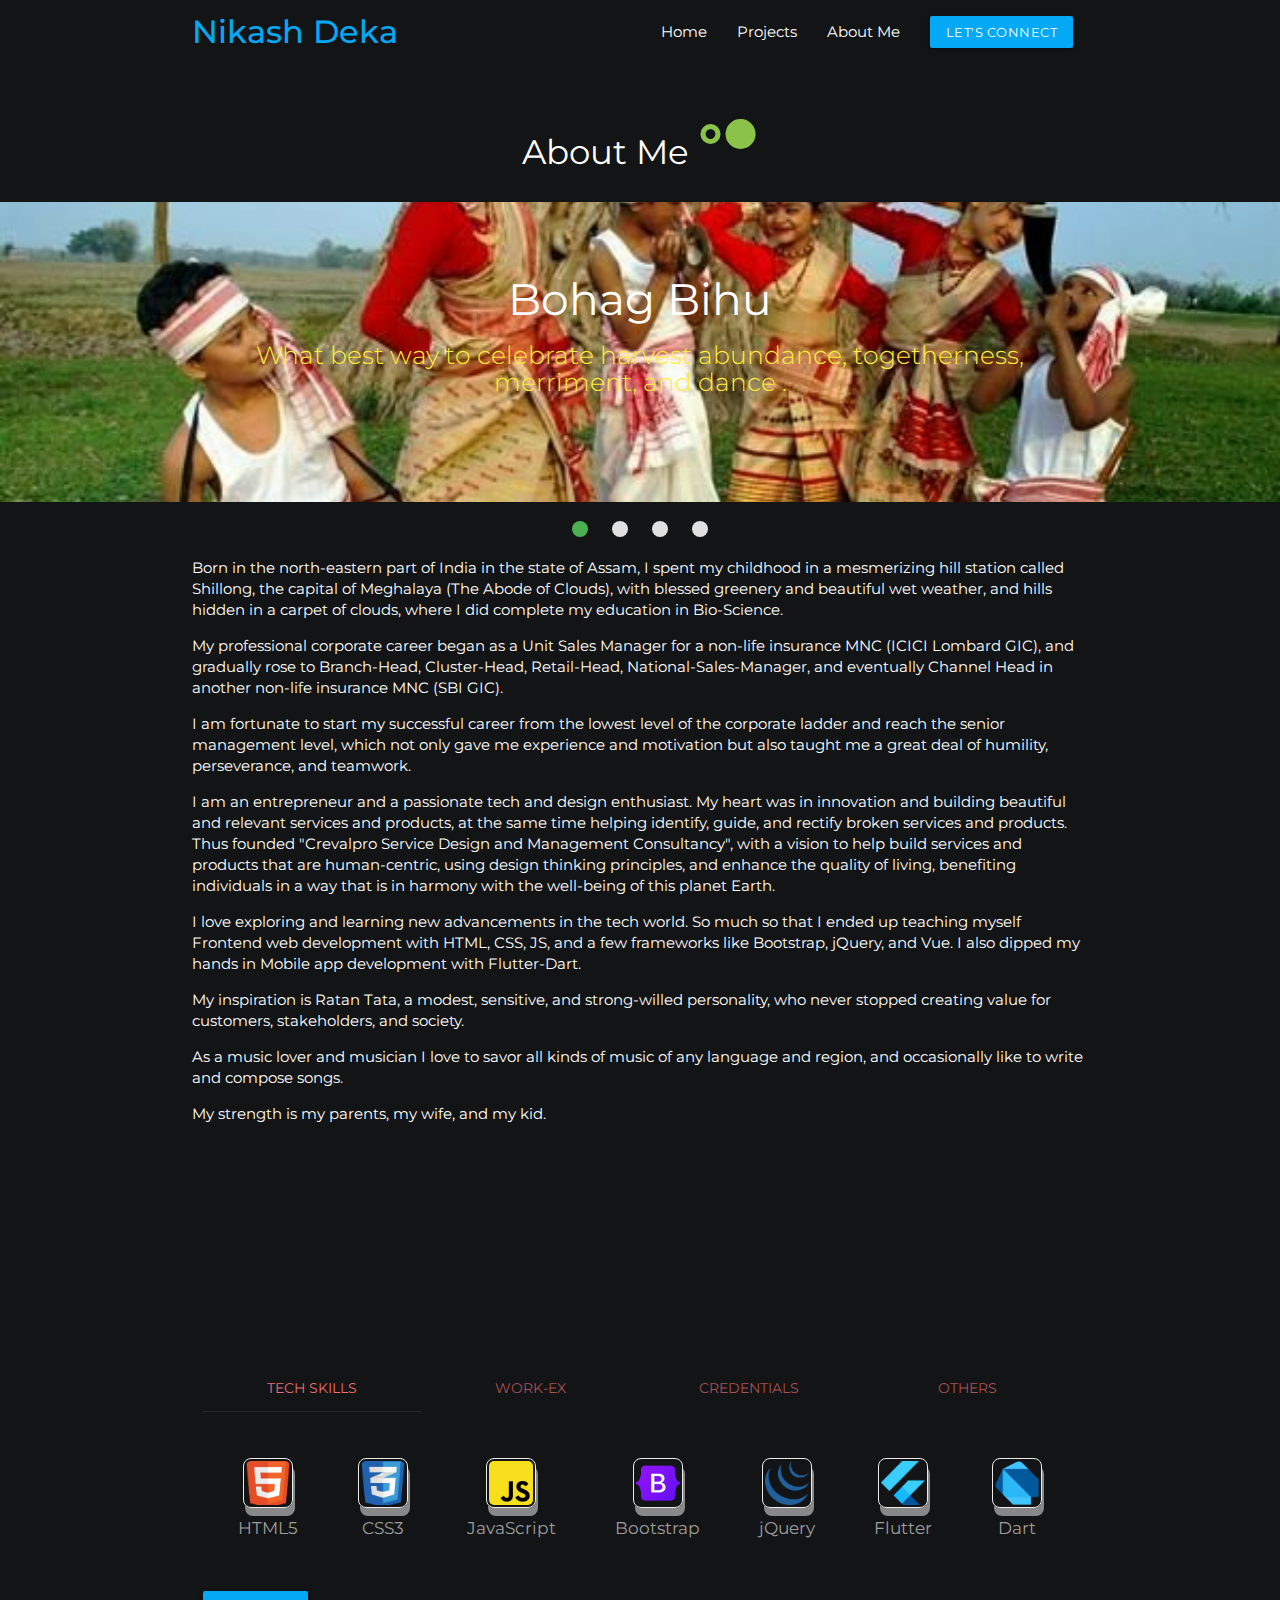
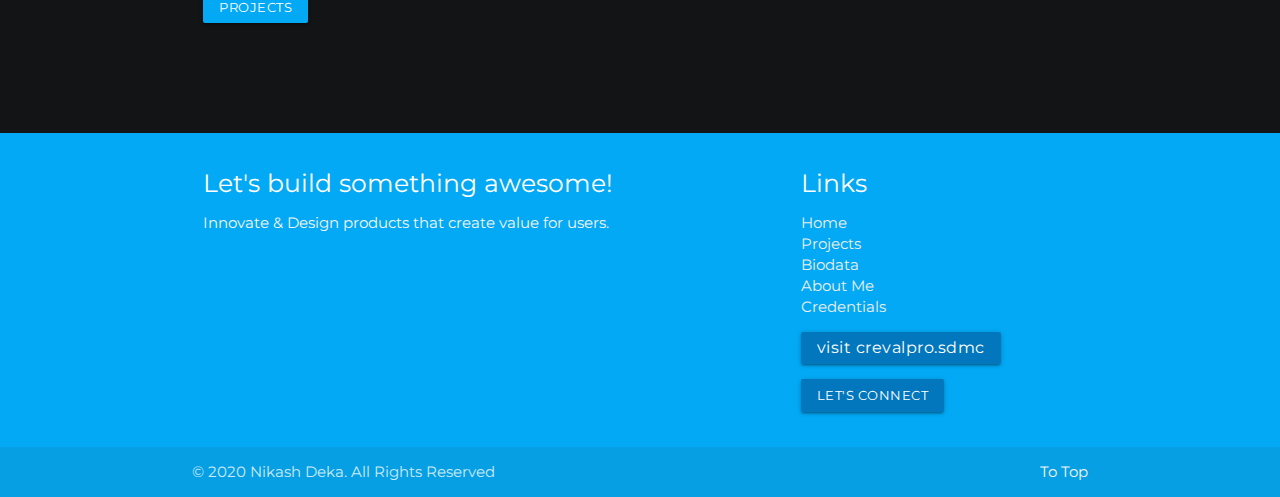
==== commit 8ae25a2e: "Modified: about page slider removing nikash's photo. Added: link to crevalpro" ====
--- a/views/about_me.html
+++ b/views/about_me.html
@@ -35,12 +35,10 @@
     <!-- Common Component for Every Page STARTS -->
     <header>
       <!-- NAVBAR FIXED -->
-      <div class="navbar-fixed " >
-        <nav class="z-depth-0 ">
-          <div class="nav-wrapper container" >
-            <a
-              href="/index.html"
-              class="brand-logo light-blue-text"
+      <div class="navbar-fixed">
+        <nav class="z-depth-0">
+          <div class="nav-wrapper container">
+            <a href="/index.html" class="brand-logo light-blue-text"
               ><strong>Nikash Deka</strong></a
             >
             <a
@@ -51,28 +49,16 @@
             >
             <ul class="right hide-on-med-and-down">
               <li>
-                <a class="white-text" href="/index.html"
-                  >Home</a
-                >
-              </li>
-              <li>
-                <a
-                  class="white-text"
-                  href="/views/projects.html"
-                  >Projects</a
-                >
-              </li>
-              <li>
-                <a
-                  class="white-text"
-                  href="/views/about_me.html"
-                  >About Me</a
-                >
-              </li>
-              <li>
-                <a
-                  class="btn-small light-blue"
-                  href="/views/contact.html"
+                <a class="white-text" href="/index.html">Home</a>
+              </li>
+              <li>
+                <a class="white-text" href="/views/projects.html">Projects</a>
+              </li>
+              <li>
+                <a class="white-text" href="/views/about_me.html">About Me</a>
+              </li>
+              <li>
+                <a class="btn-small light-blue" href="/views/contact.html"
                   >Let's Connect</a
                 >
               </li>
@@ -81,22 +67,19 @@
         </nav>
       </div>
       <!-- SIDENAV -->
-      <ul class="sidenav" id="mobile-menu" >
+      <ul class="sidenav" id="mobile-menu">
         <a href="/index.html" class="brand-logo">
-          <h5 class="pl-2"><strong>Nikash Deka</strong>
-          <h6 class="pl-2 ">Profile page</h6>
+          <h5 class="pl-2">
+            <strong>Nikash Deka</strong>
+            <h6 class="pl-2">Profile page</h6>
           </h5>
         </a>
         <li><a class="white-text" href="/index.html">Home</a></li>
         <li>
-          <a class="white-text" href="/views/projects.html"
-            >Projects</a
-          >
+          <a class="white-text" href="/views/projects.html">Projects</a>
         </li>
         <li>
-          <a class="white-text" href="/views/about_me.html"
-            >About Me</a
-          >
+          <a class="white-text" href="/views/about_me.html">About Me</a>
         </li>
         <li>
           <a
@@ -152,8 +135,8 @@
           </div>
         </li>
         <li class="blue">
-          <img src="/assets/images/Nikash_sm.jpg" />
-          <div class="caption center-align">
+          <!-- <img src="/assets/images/Nikash_sm.jpg " /> -->
+          <div class="caption center-align responsive-img">
             <h3>Passionate, Workaholic, and Sensitive</h3>
             <h5 class="light black-text">
               I am a thinker and love to keep learning new things.
@@ -215,23 +198,47 @@
     <!-- Section Skills Tab-Menu STARTS -->
     <div class="row container skills-container pb-4">
       <div class="section-caption center-align pb-4">
-          <!-- <h5 class="mt-4 pt-4 pb-2">TOOLBOX  <i class="fas fa-solid fa-toolbox small light-blue-text"></i>
+        <!-- <h5 class="mt-4 pt-4 pb-2">TOOLBOX  <i class="fas fa-solid fa-toolbox small light-blue-text"></i>
         </h5> -->
       </div>
-        <!-- Skill TABS mark-up  -->
+      <!-- Skill TABS mark-up  -->
       <div class="col s12 mt-2">
         <ul class="tabs transparent">
           <li class="tab col s12 m3">
-            <a class="active flow-text tooltipped" data-position="bottom" data-tooltip="Tech Skills" href="#tech-skills">Tech Skills</a>
+            <a
+              class="active flow-text tooltipped"
+              data-position="bottom"
+              data-tooltip="Tech Skills"
+              href="#tech-skills"
+              >Tech Skills</a
+            >
           </li>
           <li class="tab col s12 m3">
-            <a class="flow-text tooltipped" data-position="bottom" data-tooltip="Work Experience" href="#work-ex">Work-Ex</a>
+            <a
+              class="flow-text tooltipped"
+              data-position="bottom"
+              data-tooltip="Work Experience"
+              href="#work-ex"
+              >Work-Ex</a
+            >
           </li>
           <li class="tab col s12 m3">
-            <a class="flow-text tooltipped" data-position="bottom" data-tooltip="Credentials & Certificates" href="#credentials">Credentials</a>
+            <a
+              class="flow-text tooltipped"
+              data-position="bottom"
+              data-tooltip="Credentials & Certificates"
+              href="#credentials"
+              >Credentials</a
+            >
           </li>
           <li class="tab col s12 m3">
-            <a class="flow-text tooltipped" data-position="bottom" data-tooltip="Others" href="#others ">Others</a>
+            <a
+              class="flow-text tooltipped"
+              data-position="bottom"
+              data-tooltip="Others"
+              href="#others "
+              >Others</a
+            >
           </li>
         </ul>
       </div>
@@ -248,19 +255,11 @@
               <h6 class="hide-on-small-only">HTML5</h6>
             </div>
             <div class="i-box center-align">
-              <img
-                class="responsive-img"
-                src="/assets/images/css.png"
-                alt=""
-              />
+              <img class="responsive-img" src="/assets/images/css.png" alt="" />
               <h6 class="hide-on-small-only">CSS3</h6>
             </div>
             <div class="i-box center-align">
-              <img
-                class="responsive-img"
-                src="/assets/images/js.png"
-                alt=""
-              />
+              <img class="responsive-img" src="/assets/images/js.png" alt="" />
               <h6 class="hide-on-small-only">JavaScript</h6>
             </div>
             <div class="i-box center-align">
@@ -271,10 +270,10 @@
               />
               <h6 class="hide-on-small-only">Bootstrap</h6>
             </div>
-           
+
             <div class="i-box center-align p-4">
               <img
-                class="responsive-img "
+                class="responsive-img"
                 src="/assets/images/jquery.png"
                 alt=""
               />
@@ -297,9 +296,7 @@
               <h6 class="hide-on-small-only">Dart</h6>
             </div>
           </div>
-          <a
-            class="btn-small mb-2 light-blue"
-            href="/views/projects.html"
+          <a class="btn-small mb-2 light-blue" href="/views/projects.html"
             >Projects</a
           >
         </div>
@@ -307,93 +304,61 @@
       <!-- Work-Ex mark-up -->
       <div id="work-ex" class="col s12">
         <p>
-          Over 10 years of corporate work experience around Management,
-          Business Development, Project Lead, Technology, and
-          People-management.
+          Over 10 years of corporate work experience around Management, Business
+          Development, Project Lead, Technology, and People-management.
         </p>
         <ul>
-          <li>
-            Lead Retail, Bancassurance, and Corporate channels
-          </li>
-          <li>
-            Project Lead for developing IT platforms for online products distribution
-          </li>
-          <li>
-            Business Lead for Core system implementation and IT principles
-              to business
-          </li>
-          <li>
-            Operational Process improvement and SOP implementation
-          </li>
-          <li>
-            Lead teams, mentored, and managed their activities and
-              performance appraisals
-            
-          </li>
-          <li>
-            Channel-Head (Country), MNC Non-life Insurance Company
-            
-          </li>
-          <li>
-            National-Sales-Manager (NSM), MNC Non-life Insurance Company
-          </li>
-          <li>
-            Retail Head (Regional), MNC Non-life Insurance Company
-          </li>
-          <li>
-            Cluster-Head (Regional), MNC Non-life Insurance Company
-          </li>
-          <li>
-            Branch-Head (Profit Center), MNC Non-life Insurance Company
-          </li>
-          <li>
-            Unit-Sales-Manager, MNC Non-life Insurance Company
-          </li>
+          <li>Lead Retail, Bancassurance, and Corporate channels</li>
+          <li>
+            Project Lead for developing IT platforms for online products
+            distribution
+          </li>
+          <li>
+            Business Lead for Core system implementation and IT principles to
+            business
+          </li>
+          <li>Operational Process improvement and SOP implementation</li>
+          <li>
+            Lead teams, mentored, and managed their activities and performance
+            appraisals
+          </li>
+          <li>Channel-Head (Country), MNC Non-life Insurance Company</li>
+          <li>National-Sales-Manager (NSM), MNC Non-life Insurance Company</li>
+          <li>Retail Head (Regional), MNC Non-life Insurance Company</li>
+          <li>Cluster-Head (Regional), MNC Non-life Insurance Company</li>
+          <li>Branch-Head (Profit Center), MNC Non-life Insurance Company</li>
+          <li>Unit-Sales-Manager, MNC Non-life Insurance Company</li>
         </ul>
-        <a
-          class="btn-small light-blue"
-          href="/views/biodata.html"
-          >Biodata</a
-        >
+        <a class="btn-small light-blue" href="/views/biodata.html">Biodata</a>
       </div>
       <!-- Credentials mark-up -->
       <div id="credentials" class="col s12">
         <ul>
           <li>
-            Strategy Consulting - Indian Institute of Management, Bangalore (IIMB)
+            Strategy Consulting - Indian Institute of Management, Bangalore
+            (IIMB)
           </li>
           <li>Design Thinking Certification - IDEO</li>
           <li>Service Design - Udemy</li>
           <li>
-            User Research Certification - Interaction Design Foundation
-              (IDF)
-          </li>
-          <li>
-            User Experience Fundamentals - Interaction Design Foundation
-              (IDF)
+            User Research Certification - Interaction Design Foundation (IDF)
+          </li>
+          <li>
+            User Experience Fundamentals - Interaction Design Foundation (IDF)
           </li>
           <li>Flutter + Dart - Udemy</li>
           <li>JavaScript - Udemy</li>
           <li>Web Design - FreeCodeCamp</li>
           <li>
-            Cert SCI (General Insurance) - Singapore College of Insurance
-              (SCI)
-          </li>
-          <li>
-            Cert SCI (Health Insurance) - Singapore College of Insurance
-              (SCI)
-          </li>
-          <li>
-            Cert SCI (Reinsurance) - Singapore College of Insurance
-              (SCI)
-          </li>
-          <li>
-            Licentiate (Non-Life) - Insurance Institute of India (III)
-          </li>
+            Cert SCI (General Insurance) - Singapore College of Insurance (SCI)
+          </li>
+          <li>
+            Cert SCI (Health Insurance) - Singapore College of Insurance (SCI)
+          </li>
+          <li>Cert SCI (Reinsurance) - Singapore College of Insurance (SCI)</li>
+          <li>Licentiate (Non-Life) - Insurance Institute of India (III)</li>
         </ul>
-        <a
-          class="btn-small light-blue"
-          href="/views/certifications.html"
+        <a class="btn-small light-blue" href="/views/certifications.html"
           >Certification</a
         >
       </div>
@@ -407,9 +372,7 @@
             Volunteering in social cause (Willing Hearts Foundation, Singapore)
           </li>
         </ul>
-        <a class="btn-small light-blue" href="/index.html"
-          >Home</a
-        >
+        <a class="btn-small light-blue" href="/index.html">Home</a>
       </div>
     </div>
 
@@ -460,6 +423,13 @@
               </li>
               <li>
                 <a
+                  class="crevalpro-link-btn btn-small mt-1 light-blue darken-3 "
+                  href="https://crevalpro.com"
+                  >Visit crevalpro.sdmc</a
+                >
+              </li>
+              <li>
+                <a
                   class="btn-small mt-1 light-blue darken-3"
                   href="/views/contact.html"
                   >Let's Connect</a
@@ -473,7 +443,9 @@
         <div class="container">
           © 2020 Nikash Deka. All Rights Reserved
 
-          <a id="to-top-btn" class="grey-text text-lighten-4 right" href="#">To Top</a>
+          <a id="to-top-btn" class="grey-text text-lighten-4 right" href="#"
+            >To Top</a
+          >
         </div>
       </div>
     </footer>
--- a/assets/css/style.css
+++ b/assets/css/style.css
@@ -7,7 +7,7 @@
 .btn-small {
   background-color: #42a5f5;
 }
-.btn-small:hover{
+.btn-small:hover {
   background-color: #82bbe9;
 }
 
@@ -36,13 +36,10 @@
 .navbar-fixed nav {
   background-color: #131415;
 }
-.navbar-fixed .container {
-  height: 60px;
-  background-color: #131415;
-}
+
 .sidenav {
   background-color: #131415;
-  background-image: url("/assets/images/Nikash_sm_transparent_circle.png");
+  /* background-image: url("/assets/images/Nikash_sm_transparent_circle.png"); */
   background-repeat: no-repeat;
   background-size: 600px;
 }
@@ -207,13 +204,12 @@
   color: #039be5;
 }
 
-.skills-container{
+.skills-container {
   margin-top: 150px;
 }
 
 .skills-wrapper {
   position: relative;
-
 }
 #tech-skills .skill-icons {
   /* height: 170px; */
@@ -304,6 +300,12 @@
   width: 100%;
 }
 
+.crevalpro-link-btn{
+  text-transform: lowercase;
+  font-size: medium;
+  vertical-align: middle;
+}
+
 /* Image Grid Ends */
 
 /* SHOWCASE GRID CARD CSS ENDS  */
--- a/assets/css/biodata.css
+++ b/assets/css/biodata.css
@@ -35,4 +35,16 @@
   padding: 16px;
 }
 
+.collapsible .collapsible-header{
+  background-color: #868CA0;
+}
 
+.collapsible .collapsible-header h5{
+  color: #131415;
+}
+
+.collapsible .collapsible-header i.fa::before{
+  color: white;
+}
+
+
